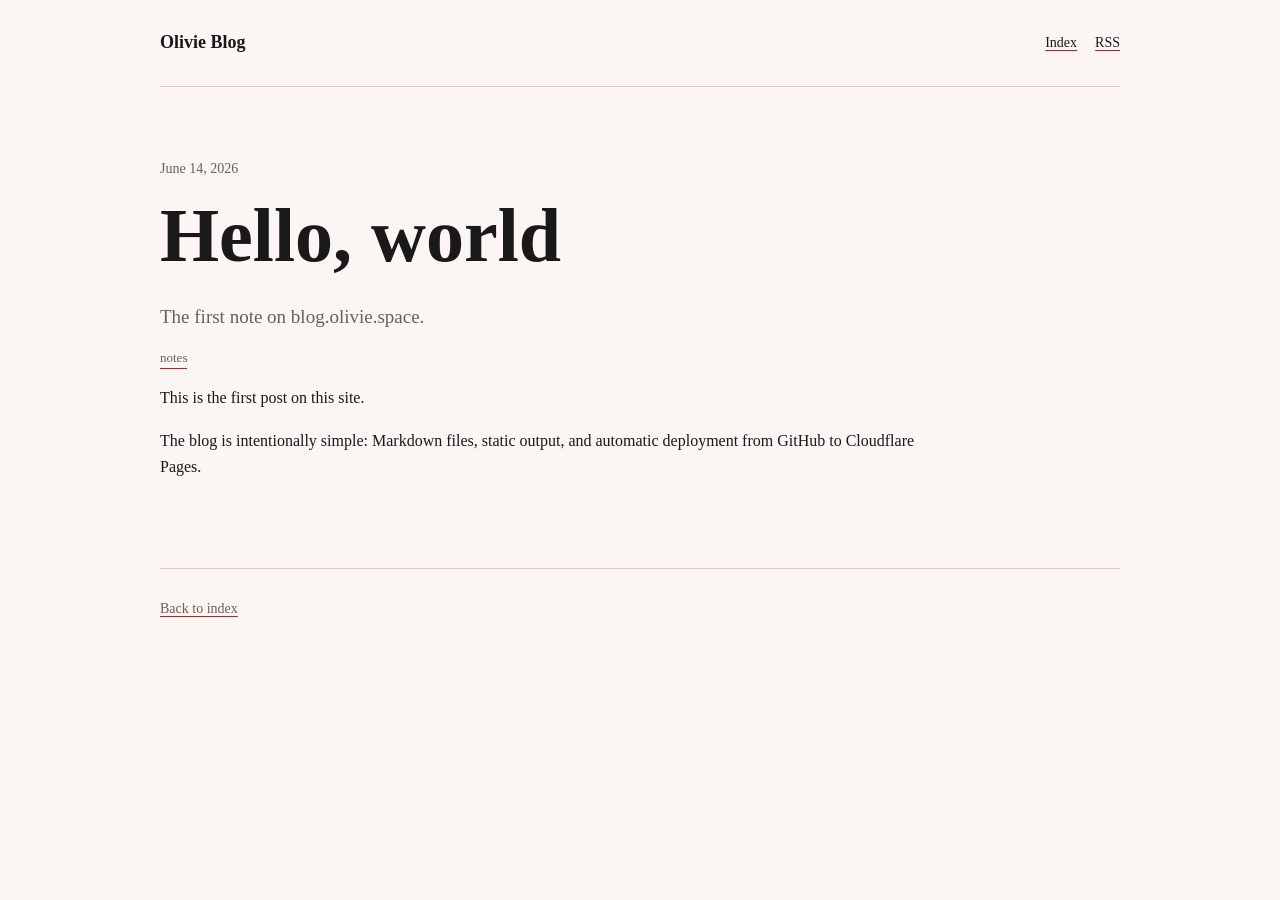
==== blog/hello-world/index.html @ ad03ab07 "deploy: 站点改为 blog.olivie.space，博客放根目录，聊天 demo 移到 /chat/ - 根目录：Olivie Blog（Astro 构建产物，源仓库 17chemictec" ====
<!DOCTYPE html><html lang="zh-CN"> <head><meta charset="UTF-8"><meta name="description" content="The first note on blog.olivie.space."><meta name="viewport" content="width=device-width, initial-scale=1"><link rel="icon" type="image/svg+xml" href="/favicon.svg"><link rel="alternate" type="application/rss+xml" title="Olivie Blog" href="/rss.xml"><title>Hello, world | Olivie Blog</title><style>:root{color-scheme:light;--bg: #fbf5f4;--ink: #191919;--muted: #68605d;--line: #d8cbc7;--accent: #d31710;--paper: #fffaf8;font-family:Georgia,Times New Roman,"Noto Serif SC",serif}*{box-sizing:border-box}body{margin:0;background:var(--bg);color:var(--ink);line-height:1.65}a{color:inherit;text-decoration-color:var(--accent);text-decoration-thickness:1px;text-underline-offset:.2em}a:hover{color:var(--accent)}.shell{width:min(960px,calc(100% - 32px));margin:0 auto}.site-header{display:flex;align-items:center;justify-content:space-between;gap:24px;padding:28px 0;border-bottom:1px solid var(--line)}.brand{font-size:18px;font-weight:700;letter-spacing:0;text-decoration:none}.nav{display:flex;gap:18px;font-size:14px}main{padding:56px 0 72px}.intro{display:grid;grid-template-columns:minmax(0,1.5fr) minmax(220px,.5fr);gap:48px;align-items:end;padding-bottom:44px;border-bottom:1px solid var(--line)}h1,h2,h3{line-height:1.1;letter-spacing:0}h1{max-width:780px;margin:0;font-size:clamp(44px,8vw,96px)}.dek{max-width:620px;margin:24px 0 0;color:var(--muted);font-size:19px}.meta{color:var(--muted);font-size:14px}.post-list{display:grid;gap:0;margin-top:24px}.post-item{display:grid;grid-template-columns:140px minmax(0,1fr);gap:28px;padding:28px 0;border-bottom:1px solid var(--line)}.post-item h2{margin:0 0 10px;font-size:clamp(25px,4vw,38px)}.post-item p{max-width:680px;margin:0;color:var(--muted)}.article{max-width:760px}.article h1{font-size:clamp(42px,7vw,76px)}.article :global(p){font-size:18px}.tags{display:flex;flex-wrap:wrap;gap:8px;margin-top:14px}.tag{border-bottom:1px solid var(--accent);color:var(--muted);font-size:13px}.site-footer{padding:28px 0 40px;border-top:1px solid var(--line);color:var(--muted);font-size:14px}@media(max-width:720px){.site-header,.intro,.post-item{display:block}.nav,.intro aside{margin-top:16px}main{padding-top:40px}.post-item time{display:block;margin-bottom:10px}}
</style></head> <body>  <div class="shell"> <header class="site-header"> <a class="brand" href="/">Olivie Blog</a> <nav class="nav" aria-label="Primary"> <a href="/">Index</a> <a href="/rss.xml">RSS</a> </nav> </header> <main> <article class="article"> <p class="meta"> <time datetime="2026-06-14T00:00:00.000Z"> June 14, 2026 </time> </p> <h1>Hello, world</h1> <p class="dek">The first note on blog.olivie.space.</p> <div class="tags"> <span class="tag">notes</span> </div> <p>This is the first post on this site.</p>
<p>The blog is intentionally simple: Markdown files, static output, and automatic deployment from GitHub to Cloudflare Pages.</p> </article> </main> <footer class="site-footer"> <a href="/">Back to index</a> </footer> </div> </body></html>
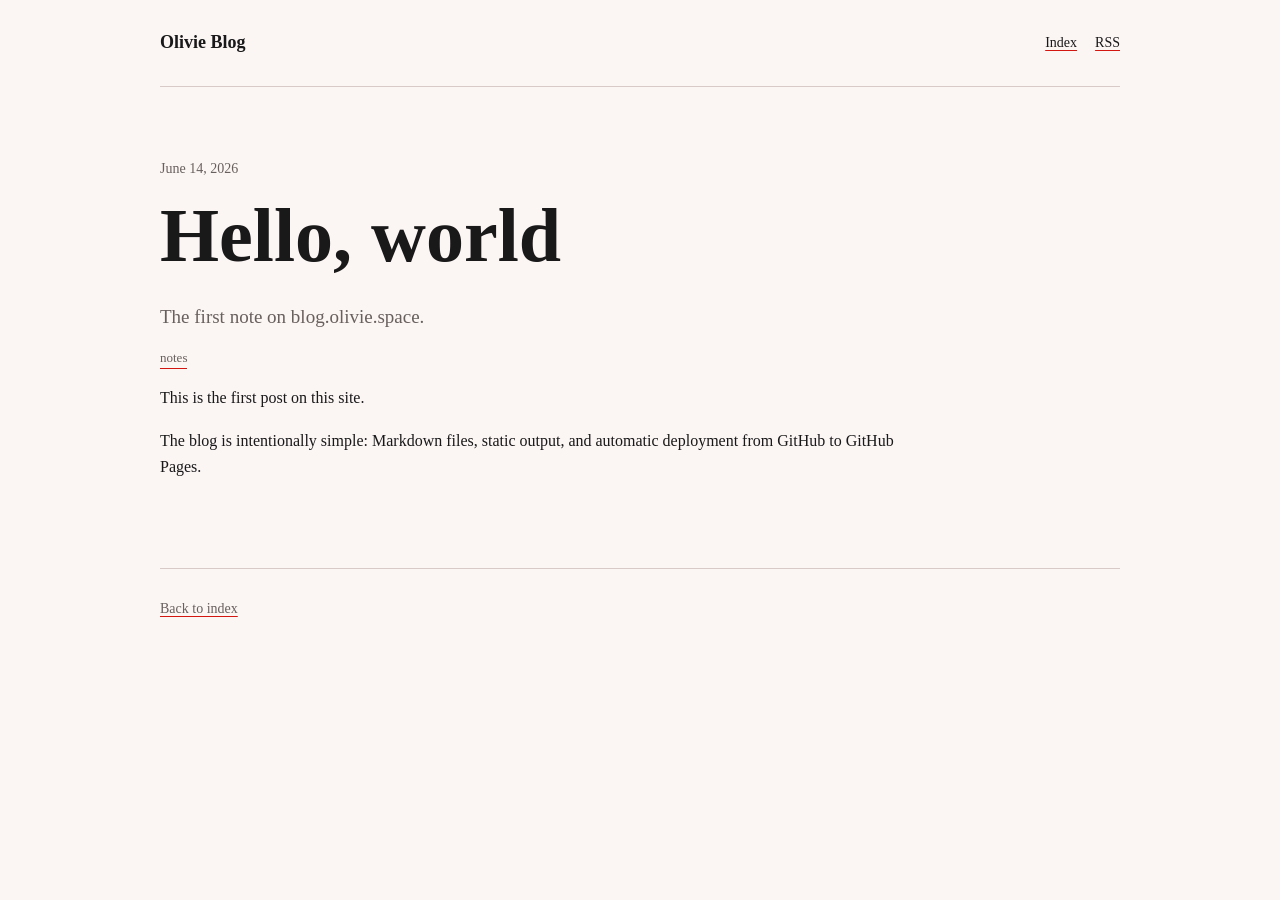
==== commit 2b71d94b: "deploy: blog.olivie.space 2026-11-24 10:10" ====
--- a/blog/hello-world/index.html
+++ b/blog/hello-world/index.html
@@ -1,3 +1,3 @@
 <!DOCTYPE html><html lang="zh-CN"> <head><meta charset="UTF-8"><meta name="description" content="The first note on blog.olivie.space."><meta name="viewport" content="width=device-width, initial-scale=1"><link rel="icon" type="image/svg+xml" href="/favicon.svg"><link rel="alternate" type="application/rss+xml" title="Olivie Blog" href="/rss.xml"><title>Hello, world | Olivie Blog</title><style>:root{color-scheme:light;--bg: #fbf5f4;--ink: #191919;--muted: #68605d;--line: #d8cbc7;--accent: #d31710;--paper: #fffaf8;font-family:Georgia,Times New Roman,"Noto Serif SC",serif}*{box-sizing:border-box}body{margin:0;background:var(--bg);color:var(--ink);line-height:1.65}a{color:inherit;text-decoration-color:var(--accent);text-decoration-thickness:1px;text-underline-offset:.2em}a:hover{color:var(--accent)}.shell{width:min(960px,calc(100% - 32px));margin:0 auto}.site-header{display:flex;align-items:center;justify-content:space-between;gap:24px;padding:28px 0;border-bottom:1px solid var(--line)}.brand{font-size:18px;font-weight:700;letter-spacing:0;text-decoration:none}.nav{display:flex;gap:18px;font-size:14px}main{padding:56px 0 72px}.intro{display:grid;grid-template-columns:minmax(0,1.5fr) minmax(220px,.5fr);gap:48px;align-items:end;padding-bottom:44px;border-bottom:1px solid var(--line)}h1,h2,h3{line-height:1.1;letter-spacing:0}h1{max-width:780px;margin:0;font-size:clamp(44px,8vw,96px)}.dek{max-width:620px;margin:24px 0 0;color:var(--muted);font-size:19px}.meta{color:var(--muted);font-size:14px}.post-list{display:grid;gap:0;margin-top:24px}.post-item{display:grid;grid-template-columns:140px minmax(0,1fr);gap:28px;padding:28px 0;border-bottom:1px solid var(--line)}.post-item h2{margin:0 0 10px;font-size:clamp(25px,4vw,38px)}.post-item p{max-width:680px;margin:0;color:var(--muted)}.article{max-width:760px}.article h1{font-size:clamp(42px,7vw,76px)}.article :global(p){font-size:18px}.tags{display:flex;flex-wrap:wrap;gap:8px;margin-top:14px}.tag{border-bottom:1px solid var(--accent);color:var(--muted);font-size:13px}.site-footer{padding:28px 0 40px;border-top:1px solid var(--line);color:var(--muted);font-size:14px}@media(max-width:720px){.site-header,.intro,.post-item{display:block}.nav,.intro aside{margin-top:16px}main{padding-top:40px}.post-item time{display:block;margin-bottom:10px}}
 </style></head> <body>  <div class="shell"> <header class="site-header"> <a class="brand" href="/">Olivie Blog</a> <nav class="nav" aria-label="Primary"> <a href="/">Index</a> <a href="/rss.xml">RSS</a> </nav> </header> <main> <article class="article"> <p class="meta"> <time datetime="2026-06-14T00:00:00.000Z"> June 14, 2026 </time> </p> <h1>Hello, world</h1> <p class="dek">The first note on blog.olivie.space.</p> <div class="tags"> <span class="tag">notes</span> </div> <p>This is the first post on this site.</p>
-<p>The blog is intentionally simple: Markdown files, static output, and automatic deployment from GitHub to Cloudflare Pages.</p> </article> </main> <footer class="site-footer"> <a href="/">Back to index</a> </footer> </div> </body></html>+<p>The blog is intentionally simple: Markdown files, static output, and automatic deployment from GitHub to GitHub Pages.</p> </article> </main> <footer class="site-footer"> <a href="/">Back to index</a> </footer> </div> </body></html>
